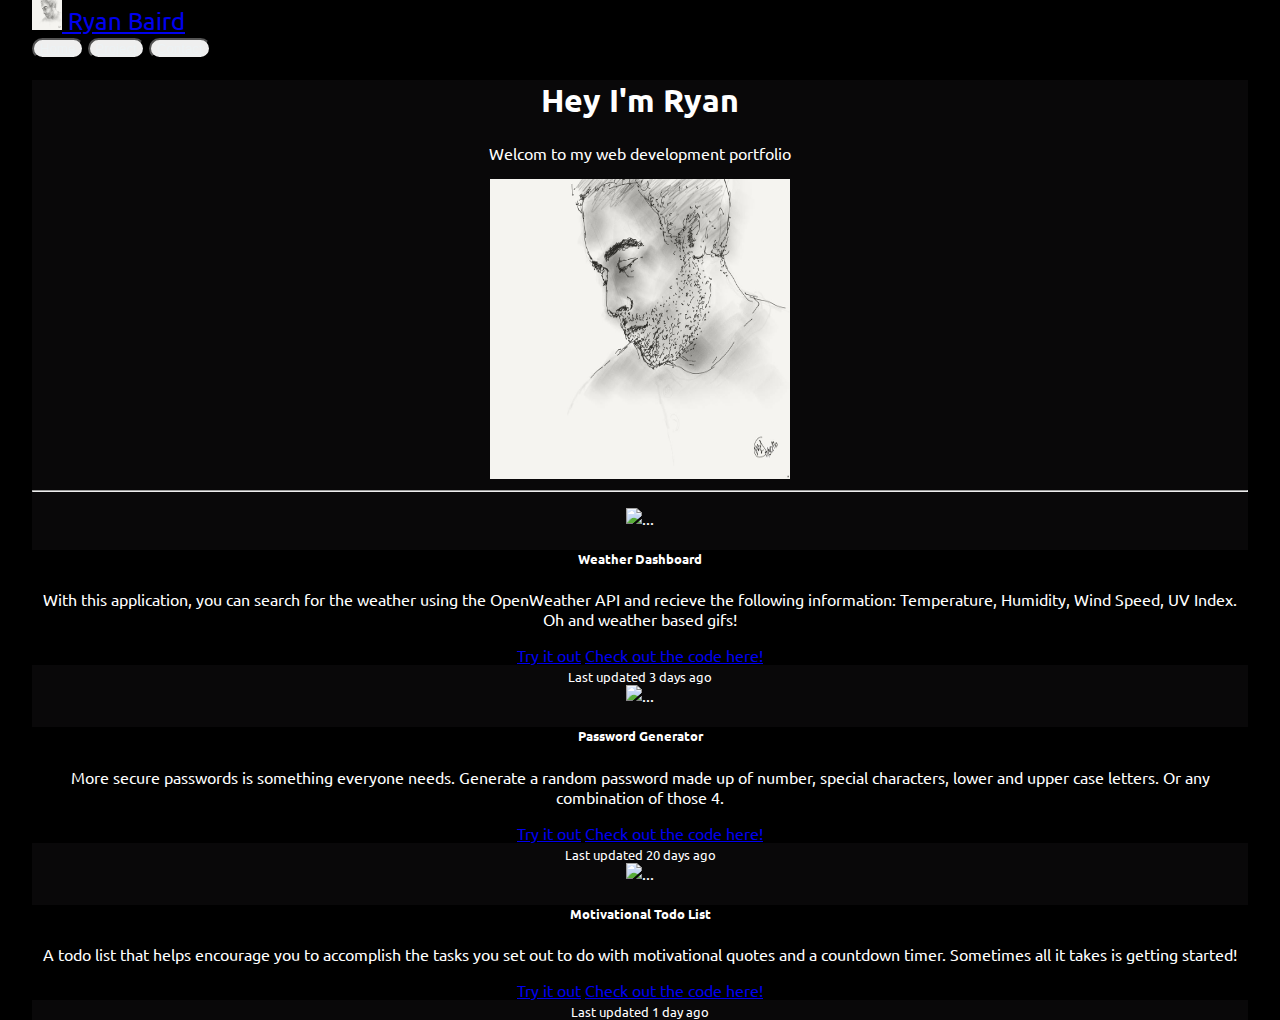
==== project.html @ f07f8fd7 "updated html and css with links" ====
<!DOCTYPE html>
<html lang="en">

<head>
    <meta charset="UTF-8">
    <meta name="viewport" content="width=device-width, initial-scale=1.0">
    <!-- Link to Bootstrap CSS -->
    <link rel="stylesheet" href="https://stackpath.bootstrapcdn.com/bootstrap/4.5.0/css/bootstrap.min.css"
        integrity="sha384-9aIt2nRpC12Uk9gS9baDl411NQApFmC26EwAOH8WgZl5MYYxFfc+NcPb1dKGj7Sk" crossorigin="anonymous">
    <!-- Link to Google Fonts -->
    <link href="https://fonts.googleapis.com/css2?family=Ubuntu:wght@500&display=swap" rel="stylesheet">
    <!-- Link to Font Awesome -->
    <link rel="stylesheet" href="https://cdnjs.cloudflare.com/ajax/libs/font-awesome/4.7.0/css/font-awesome.min.css">
    <!-- Link to Custom CSS -->
    <link rel="stylesheet" href="Assets/style.css">

    <title>Ryan Baird's Portfolio</title>
</head>

<!-- ----------------------- UI & UX Ideas and Request ----------------------- -->

<!-- Ideas -->

<!-- Request -->

<!-- Links & References -->


<body class="mainContainer">
    <!-- ----------------------- Header/Navbar/Instructions ----------------------- -->
    <header>
        <nav class="navbar navbar-dark bg-dark">
            <a class="navbar-brand" href="index.html">
                <img src="Assets/profile_pic.jpg" width="30" height="30"
                    class="d-inline-block align-top rounded-circle " alt="" loading="lazy">
                Ryan Baird
            </a>
            <form class="form-inline">
                <button class="btn mr-2 btn-lg" type="button"><a class="nav-link" href="index.html">Home</a></button>
                <button class="btn mr-2 btn-lg" type="button"><a class="nav-link"
                        href="project.html">Project</a></button>
                <button class="btn mr-2 btn-lg" type="button"><a class="nav-link"
                        href="resume.html">Contact</a></button>
            </form>
        </nav>
    </header>

    <!-- ----------------------- Main Content ----------------------- -->
    <main class="jumbotron jumbotron-fluid">
        <article class="container">
            <h1 class="display-3">Hey I'm Ryan</h1>
            <p class="lead">Welcom to my web development portfolio</p>
            <div class="text-center">
                <img src="Assets/profile_pic.jpg" width="300" height="300" class="rounded-circle" alt="Profile Picture">
            </div>
            <hr class="my-2">
            <p></p>
        </article>
        <div class="card-deck">
            <div class="card">
                <img src="..." class="card-img-top" alt="...">
                <div class="card-body">
                    <h5 class="card-title">Weather Dashboard</h5>
                    <p class="card-text">With this application, you can search for the weather using the OpenWeather API
                        and recieve the following information: Temperature, Humidity, Wind Speed, UV Index. Oh and
                        weather based gifs!</p>
                    <a href="https://rjbaird.github.io/WeatherDashboard/" class="card-link">Try it out</a>
                    <a href="https://github.com/Rjbaird/WeatherDashboard" class="card-link">Check out the code here!</a>
                </div>
                <div class="card-footer">
                    <small class="text-muted">Last updated 3 days ago</small>
                </div>
            </div>
            <div class="card">
                <img src="..." class="card-img-top" alt="...">
                <div class="card-body">
                    <h5 class="card-title">Password Generator</h5>
                    <p class="card-text">More secure passwords is something everyone needs. Generate a random password
                        made up of number, special characters, lower and upper case letters. Or any combination of those
                        4.</p>
                    <a href="https://rjbaird.github.io/PasswordGenerator" class="card-link">Try it out</a>
                    <a href="https://github.com/Rjbaird/PasswordGenerator" class="card-link">Check out the code
                        here!</a>
                </div>
                <div class="card-footer">
                    <small class="text-muted">Last updated 20 days ago</small>
                </div>
            </div>
            <div class="card">
                <img src="..." class="card-img-top" alt="...">
                <div class="card-body">
                    <h5 class="card-title">Motivational Todo List</h5>
                    <p class="card-text">A todo list that helps encourage you to accomplish the tasks you set out to do
                        with motivational quotes and a countdown timer. Sometimes all it takes is getting started!</p>
                    <a href="https://ak0501.github.io/To-Do-Planner/main.html" class="card-link">Try it out</a>
                    <a href="https://github.com/ak0501/To-Do-Planner" class="card-link">Check out the code here!</a>
                </div>
                <div class="card-footer">
                    <small class="text-muted">Last updated 1 day ago</small>
                </div>
            </div>
        </div>
    </main>

    <!-- ----------------------- Footer ----------------------- -->
</body>
<script src="https://code.jquery.com/jquery-3.5.1.slim.min.js"
    integrity="sha384-DfXdz2htPH0lsSSs5nCTpuj/zy4C+OGpamoFVy38MVBnE+IbbVYUew+OrCXaRkfj"
    crossorigin="anonymous"></script>
<script src="https://cdn.jsdelivr.net/npm/popper.js@1.16.0/dist/umd/popper.min.js"
    integrity="sha384-Q6E9RHvbIyZFJoft+2mJbHaEWldlvI9IOYy5n3zV9zzTtmI3UksdQRVvoxMfooAo"
    crossorigin="anonymous"></script>
<script src="https://stackpath.bootstrapcdn.com/bootstrap/4.5.0/js/bootstrap.min.js"
    integrity="sha384-OgVRvuATP1z7JjHLkuOU7Xw704+h835Lr+6QL9UvYjZE3Ipu6Tp75j7Bh/kR0JKI"
    crossorigin="anonymous"></script>

</html>
---- Assets/style.css ----
.mainContainer {
    width: 95%;
    margin: auto;
    color: white;
    font-family: 'Ubuntu', sans-serif;
    background-color: black;
}

.nav-link {
    color: #edf2f4;
}
.navbar-brand{
    font-size: 150%;

}
.btn {
    border-radius: 12px;
}

.jumbotron {
    text-align: center;
    background-color: #090809;
}
.cardsContainer {
    width: 80%;
    margin: auto;
}

.card-body {
    background-color: black;
}

.fa-github,
.fa-linkedin-square {
 font-size: 175%;
}

.resume-header {
    text-align: center;
    color: black;
}

.resume {
    width: 100%;
    margin: 0 auto;
    height: auto;
}

.footer {
    width: 100%;
}
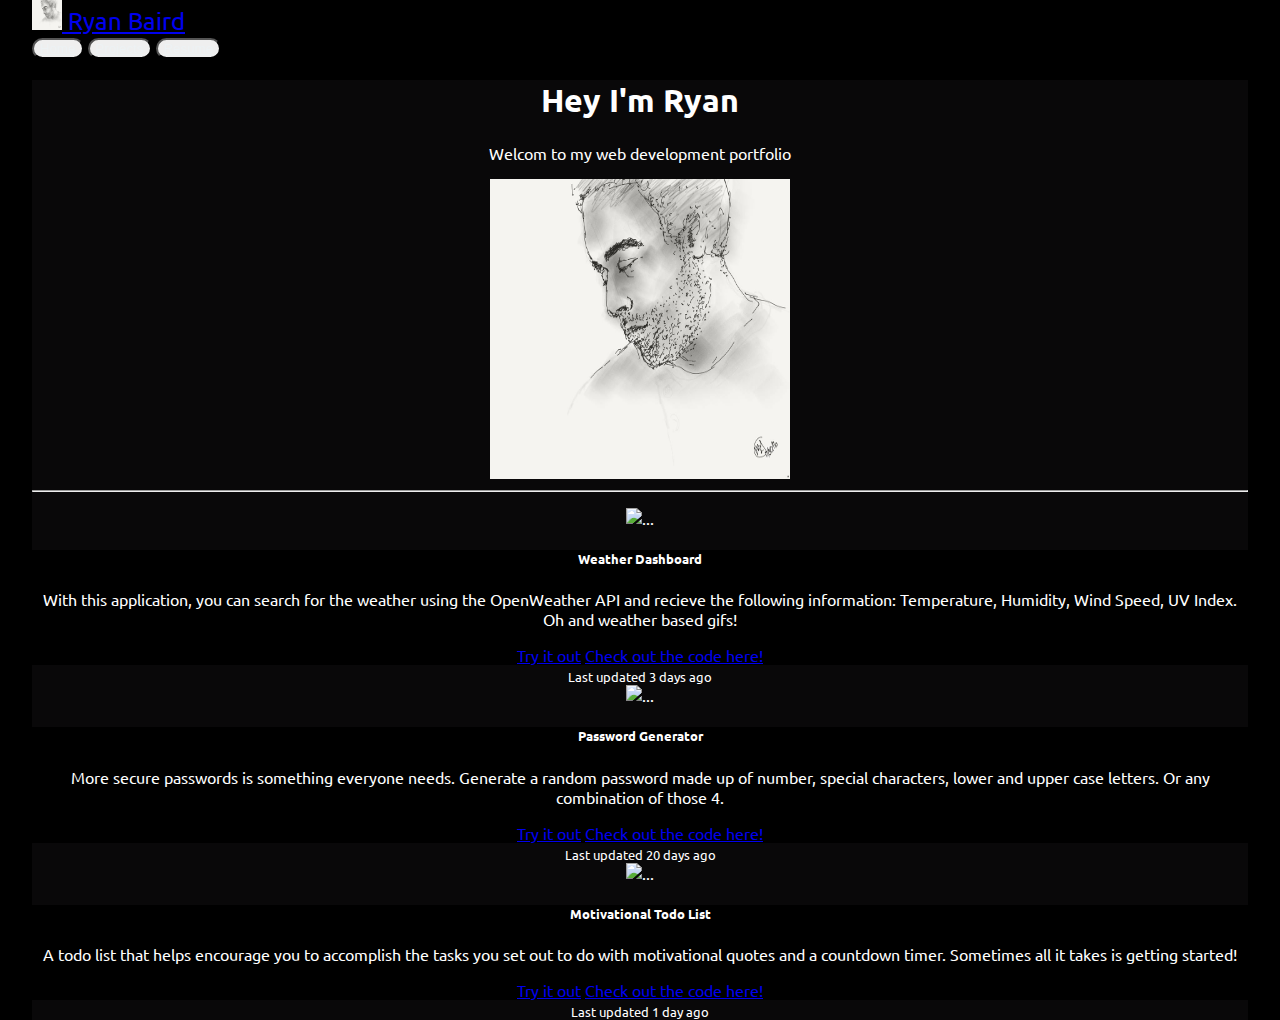
==== commit c4c2de7c: "updated navbar" ====
--- a/project.html
+++ b/project.html
@@ -32,15 +32,12 @@
         <nav class="navbar navbar-dark bg-dark">
             <a class="navbar-brand" href="index.html">
                 <img src="Assets/profile_pic.jpg" width="30" height="30"
-                    class="d-inline-block align-top rounded-circle " alt="" loading="lazy">
-                Ryan Baird
-            </a>
+                    class="d-inline-block align-top rounded-circle " alt="" loading="lazy">&nbsp;Ryan Baird</a>
             <form class="form-inline">
                 <button class="btn mr-2 btn-lg" type="button"><a class="nav-link" href="index.html">Home</a></button>
                 <button class="btn mr-2 btn-lg" type="button"><a class="nav-link"
-                        href="project.html">Project</a></button>
-                <button class="btn mr-2 btn-lg" type="button"><a class="nav-link"
-                        href="resume.html">Contact</a></button>
+                        href="project.html">Projects</a></button>
+                <button class="btn mr-2 btn-lg" type="button"><a class="nav-link" href="resume.html">Resume</a></button>
             </form>
         </nav>
     </header>
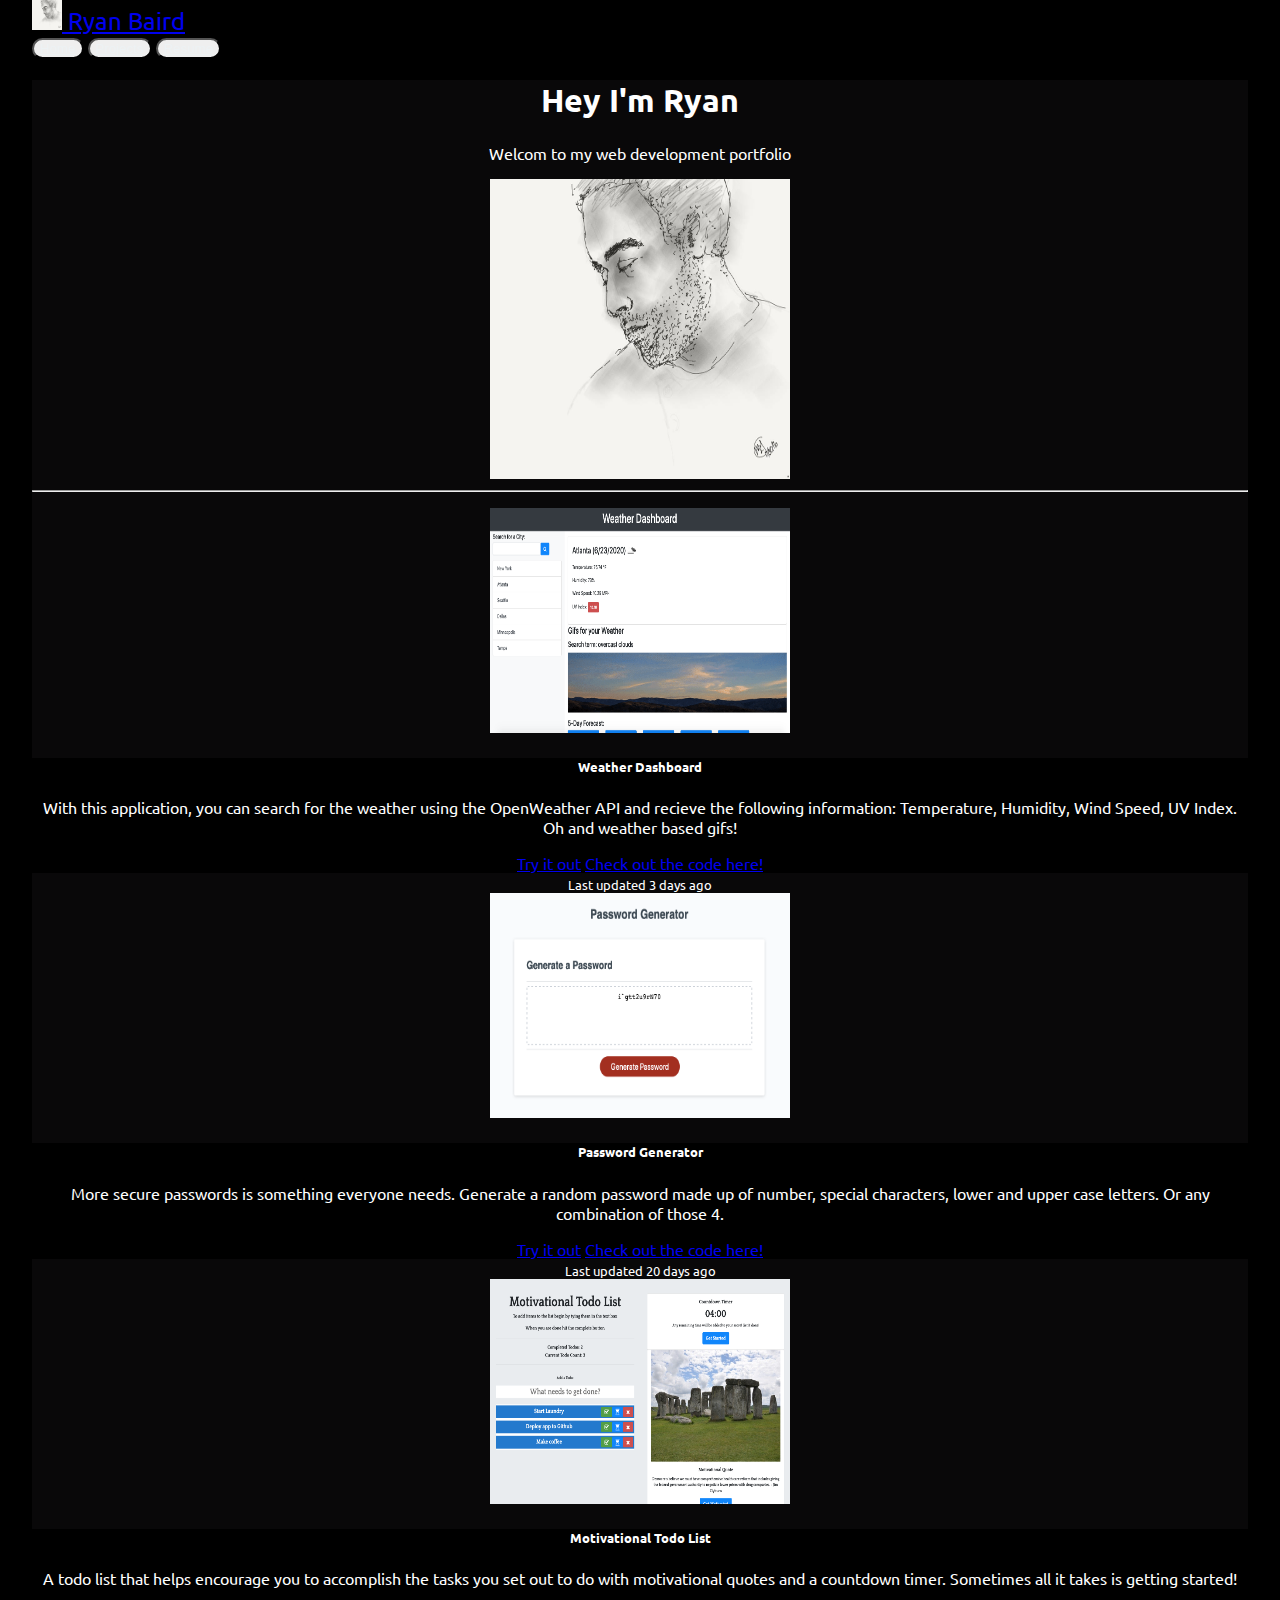
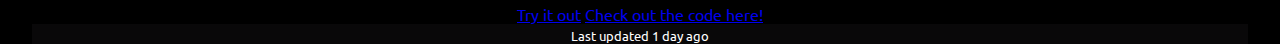
==== commit 286fe498: "added images to project page" ====
--- a/project.html
+++ b/project.html
@@ -24,7 +24,6 @@
 <!-- Request -->
 
 <!-- Links & References -->
-
 
 <body class="mainContainer">
     <!-- ----------------------- Header/Navbar/Instructions ----------------------- -->
@@ -55,7 +54,7 @@
         </article>
         <div class="card-deck">
             <div class="card">
-                <img src="..." class="card-img-top" alt="...">
+                <img src="Assets/weather_mage.png" width="300" height="225" class="card-img-top" alt="...">
                 <div class="card-body">
                     <h5 class="card-title">Weather Dashboard</h5>
                     <p class="card-text">With this application, you can search for the weather using the OpenWeather API
@@ -69,7 +68,7 @@
                 </div>
             </div>
             <div class="card">
-                <img src="..." class="card-img-top" alt="...">
+                <img src="Assets/password_image.png" width="300" height="225" class="card-img-top" alt="...">
                 <div class="card-body">
                     <h5 class="card-title">Password Generator</h5>
                     <p class="card-text">More secure passwords is something everyone needs. Generate a random password
@@ -84,7 +83,7 @@
                 </div>
             </div>
             <div class="card">
-                <img src="..." class="card-img-top" alt="...">
+                <img src="Assets/todo_image.png" width="300" height="225" class="card-img-top" alt="...">
                 <div class="card-body">
                     <h5 class="card-title">Motivational Todo List</h5>
                     <p class="card-text">A todo list that helps encourage you to accomplish the tasks you set out to do
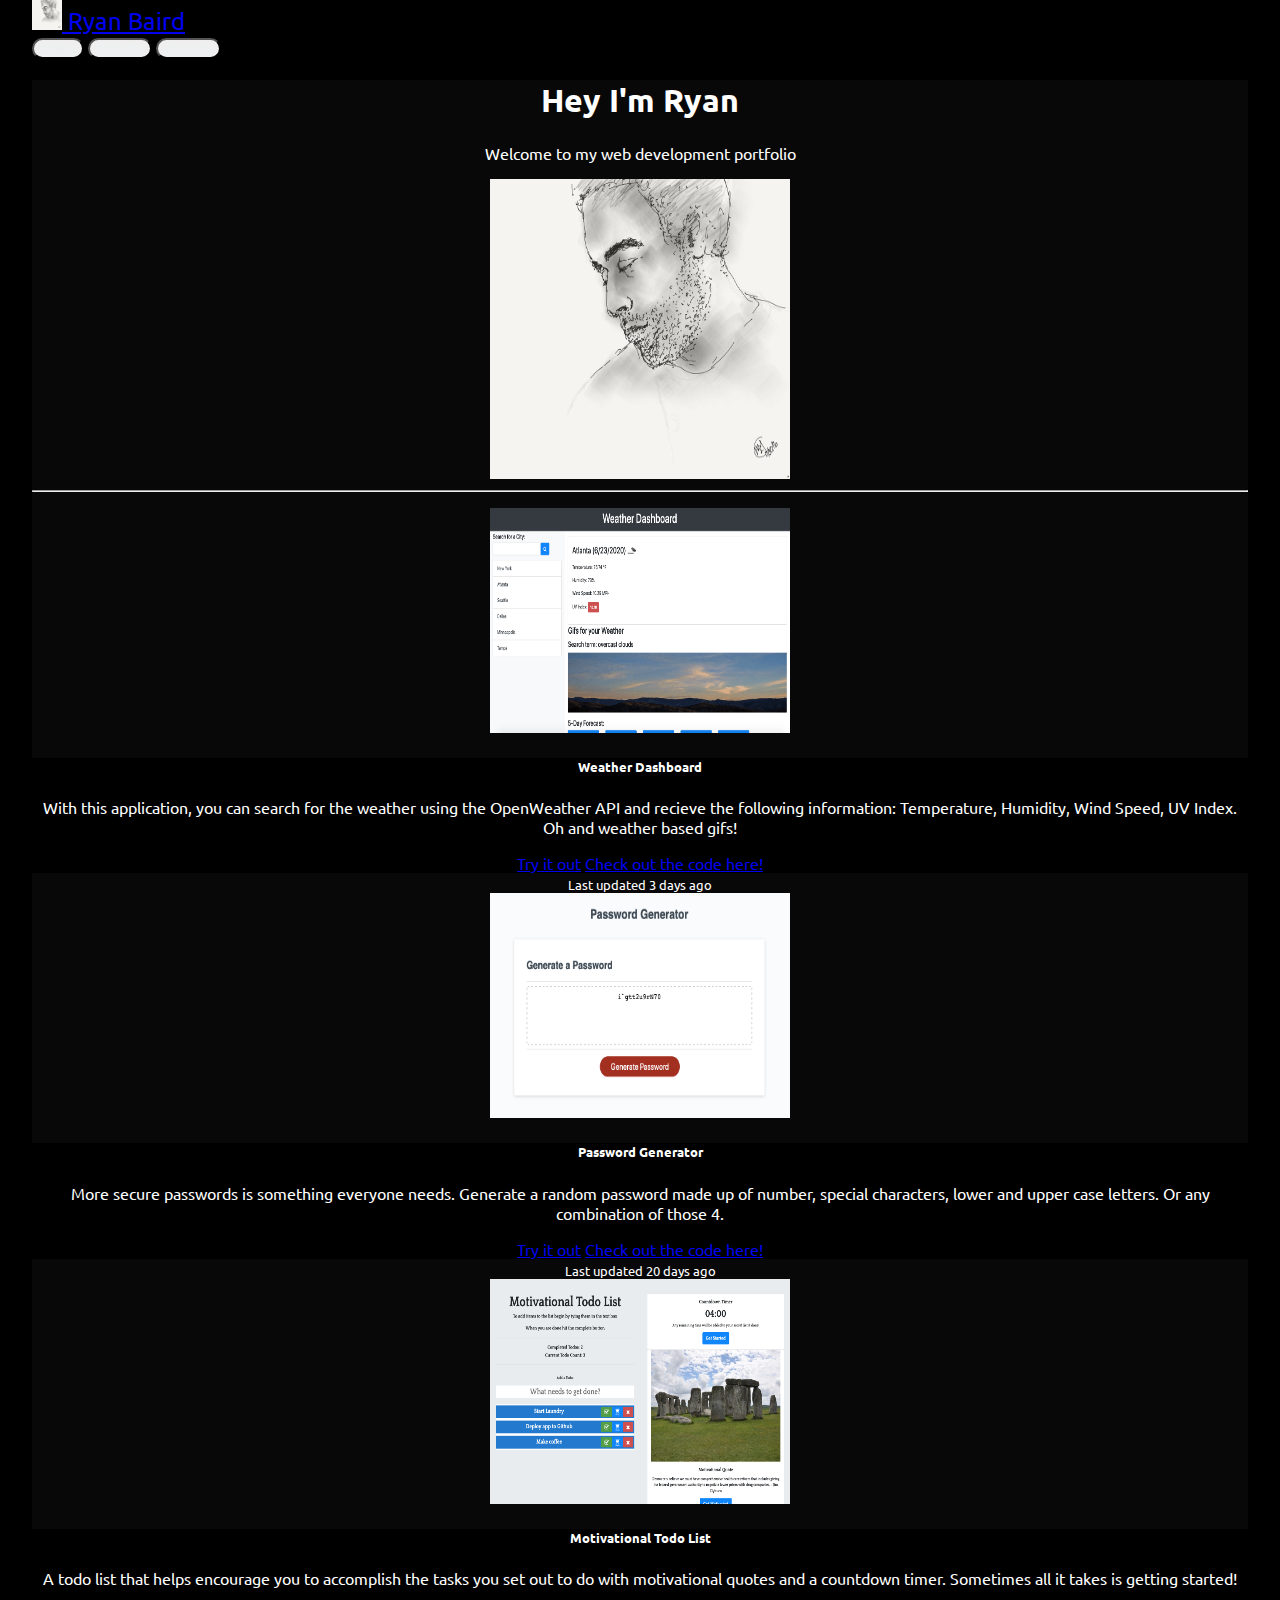
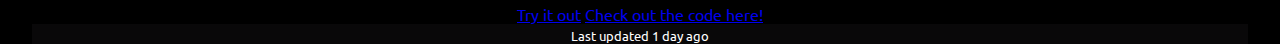
==== commit 28c07d8b: "corrected spelling" ====
--- a/project.html
+++ b/project.html
@@ -45,7 +45,7 @@
     <main class="jumbotron jumbotron-fluid">
         <article class="container">
             <h1 class="display-3">Hey I'm Ryan</h1>
-            <p class="lead">Welcom to my web development portfolio</p>
+            <p class="lead">Welcome to my web development portfolio</p>
             <div class="text-center">
                 <img src="Assets/profile_pic.jpg" width="300" height="300" class="rounded-circle" alt="Profile Picture">
             </div>
